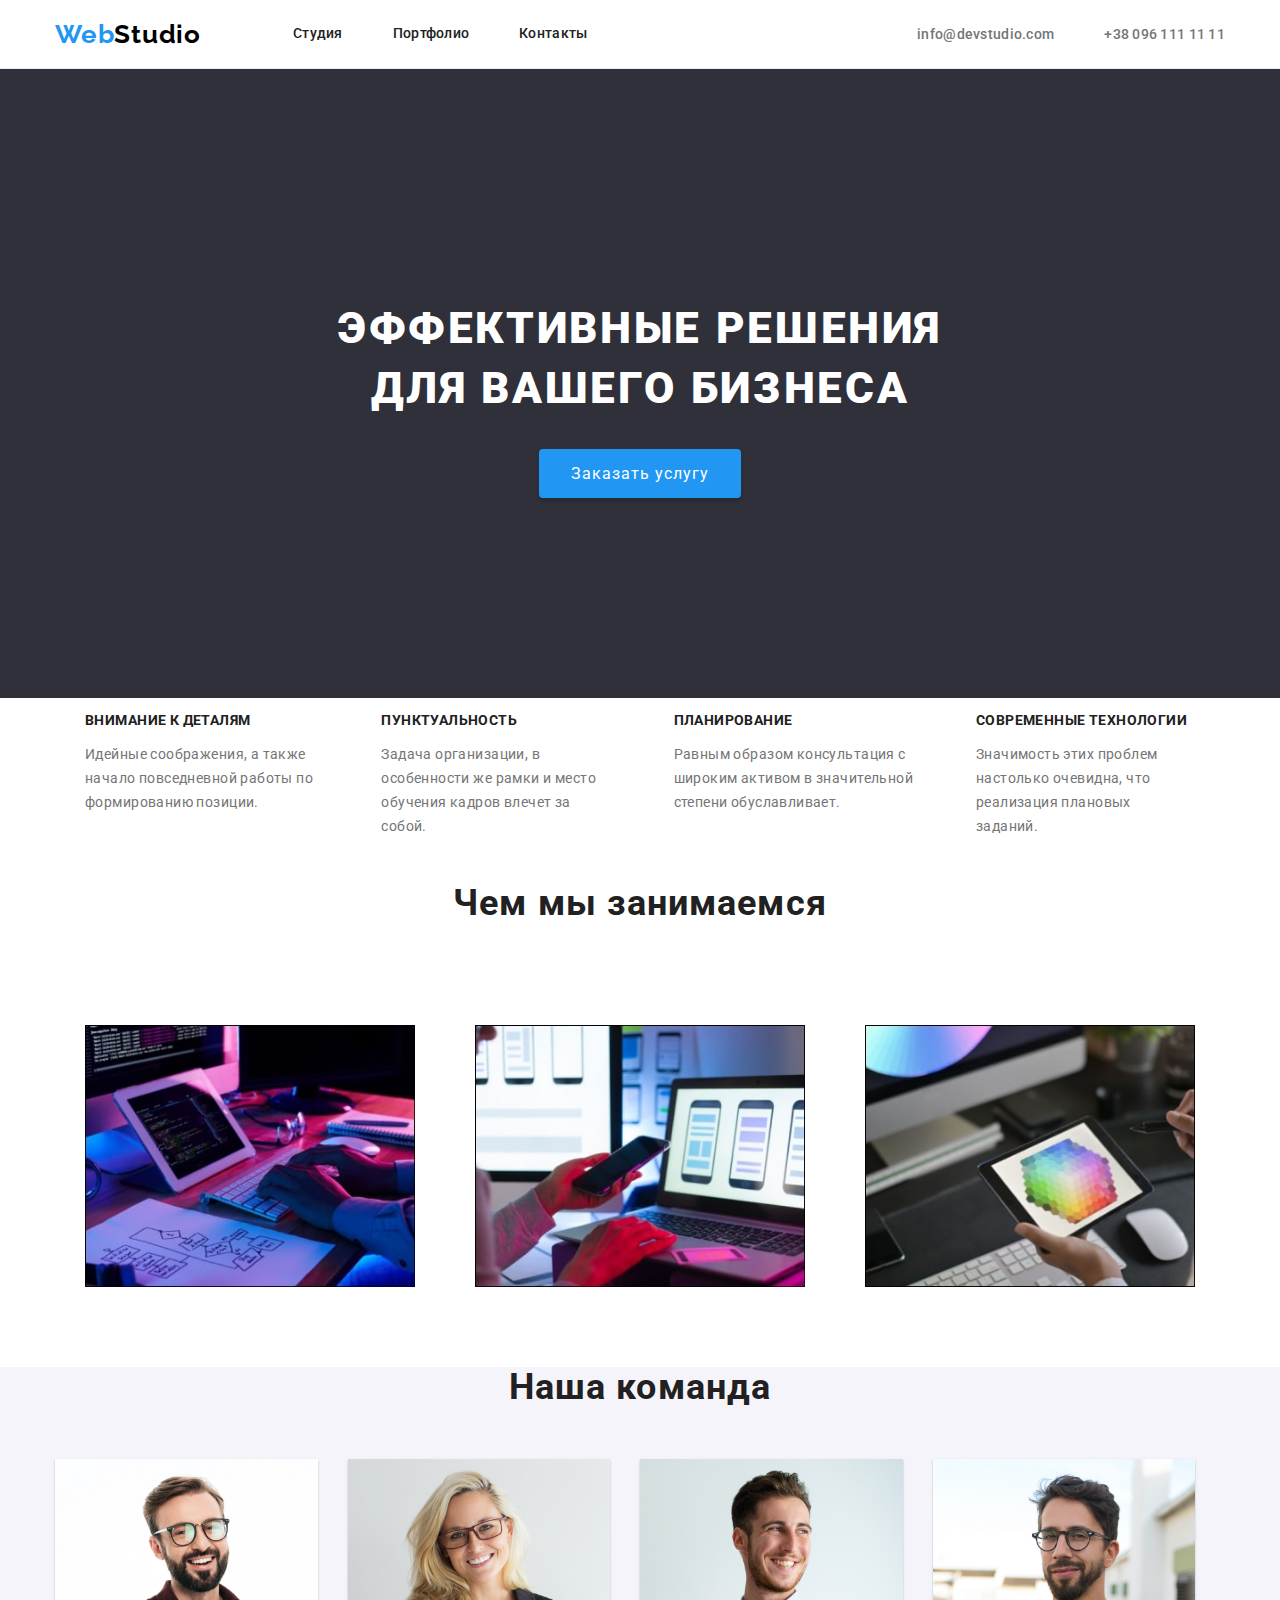
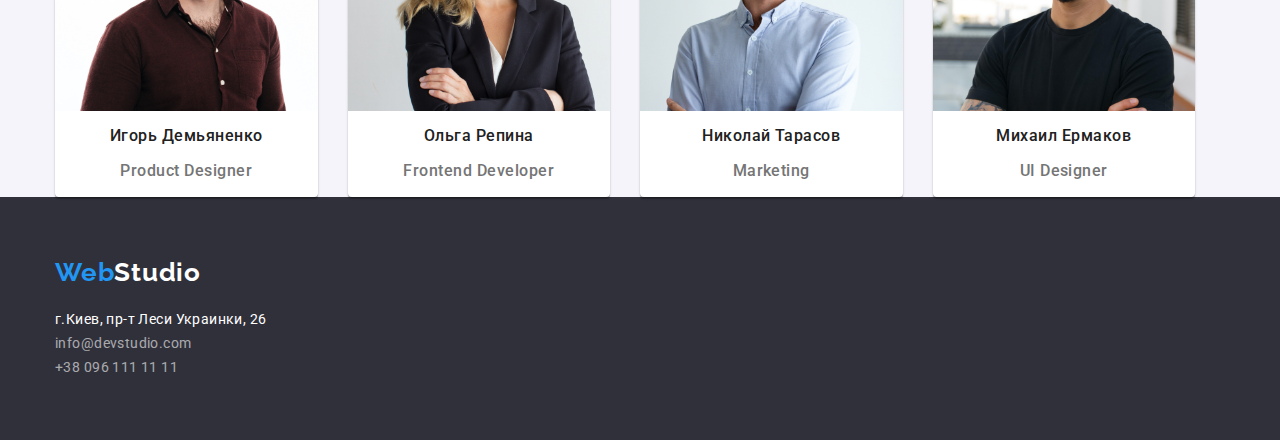
==== index.html @ 6e659c8f "add rel to normalize" ====
<!DOCTYPE html>
<html lang="ru">

<head>
    <meta charset="UTF-8">
    <meta http-equiv="X-UA-Compatible" content="IE=edge">
    <meta name="viewport" content="width=device-width, initial-scale=1.0">
    <title>Document</title>
    <link rel="preconnect" href="https://fonts.googleapis.com" />
    <link rel="preconnect" href="https://fonts.gstatic.com" crossorigin />
    <link href="https://fonts.googleapis.com/css2?family=Roboto:wght@400;500;900&display=swap" rel="stylesheet" />
    <link
        href="https://fonts.googleapis.com/css2?family=Raleway:wght@700&family=Roboto:wght@400;500;700;900&display=swap"
        rel="stylesheet" />
    <link rel="stylesheet"
        href="https://cdnjs.cloudflare.com/ajax/libs/modern-normalize/1.1.0/modern-normalize.min.css" />
    <link rel="stylesheet" href="./css/styles.css" />
</head>

<body>
    <header class="header">
        <div class="container">
            <nav class="nav">
                <a lang="en" href="./index.html" class="logo">Web<span class="logo-color-black">Studio</span></a>
                <ul class="nav-list">
                    <li class="studio">
                        <a class="nav-link link" href="./index.html">Студия</a>
                    </li>
                    <li class="portfolio">
                        <a class="nav-link link" href="./portfolio.html">Портфолио</a>
                    </li>
                    <li>
                        <a class="nav-link link" href="#">Контакты</a>
                    </li>
                </ul>
            </nav>
            <ul class="contacts">
                <li class="mailto">
                    <a class="contacts-item link" href="mailto:info@devstudio.com">info@devstudio.com</a>
                </li>
                <li class="tel">
                    <a class="contacts-item link" href="tel:+380961111111">+38 096 111 11 11</a>
                </li>
            </ul>
        </div>
    </header>
    <main>
        <section class="hero">
            <h1 class="hero-title">Эффективные решения для вашего бизнеса</h1>
            <button type="button" class="hero-btn">Заказать услугу</button>

        </section>
        <section class="section element-padding-bottom-0">
            <div class="container">
                <h2 class="hidden-title">Преимущества</h2>
                <ul class="advantages-list">
                    <Li class="advantages-item">
                        <h3 class="advantages-item-title">Внимание к деталям</h3>
                        <p class="advantages-item-text">Идейные соображения, а также начало повседневной работы по
                            формированию позиции.</p>
                    </li>
                    <li class="advantages-item">
                        <h3 class="advantages-item-title">Пунктуальность</h3>
                        <p class="advantages-item-text">Задача организации, в особенности же рамки и место обучения
                            кадров
                            влечет за собой.</p>
                    </li>
                    <li class="advantages-item">
                        <h3 class="advantages-item-title">Планирование</h3>
                        <p class="advantages-item-text">Равным образом консультация с широким активом в значительной
                            степени
                            обуславливает.</p>
                    </li>
                    <li class="advantages-item">
                        <h3 class="advantages-item-title">Современные технологии</h3>
                        <p class="advantages-item-text">Значимость этих проблем настолько очевидна, что реализация
                            плановых
                            заданий.</p>
                    </li>
                </ul>
            </div>
        </section>


        <section class="section about">
            <h2 class="title">Чем мы занимаемся</h2>
            <div class="container">
                <ul class="about-list">
                    <li class="about-list-item"><img src="./img/box/img.jpg" alt="руки печатают на клавиатуре"
                            width="370">
                    </li>
                    <li class="about-list-item"><img src="./img/box/img-2.jpg" alt="телефон и ноутбук" width="370">
                    </li>
                    <li class="about-list-item"><img src="./img/box/img-3.jpg" alt="планшет в руках" width="370"></li>
                </ul>
            </div>
        </section>

        <section class="section team">
            <div class="container">
                <h2 class="title">Наша команда</h2>
                <ul class="team-list">
                    <li class="team-item">
                        <img src="./img/team_cards/img.jpg" alt="Фото Игоря Демьяненко" width="270">
                        <div class="title-text">
                            <h3 class="team-item-title">Игорь Демьяненко</h3>
                            <p class="team-item-text" lang="en">Product Designer</p>
                        </div>
                    </li>
                    <li class="team-item">
                        <img src="./img/team_cards/img-2.jpg" alt="Фото Ольги Репиной" width="270">
                        <div class="title-text">
                            <h3 class="team-item-title">Ольга Репина</h3>
                            <p class="team-item-text" lang="en">Frontend Developer</p>
                        </div>
                    </li>
                    <li class="team-item">
                        <img src="./img/team_cards/img-3.jpg" alt="Фото Николая Тарасова" width="270">
                        <div class="title-text">
                            <h3 class="team-item-title">Николай Тарасов</h3>
                            <p class="team-item-text" lang="en">Marketing</p>
                        </div>
                    </li>
                    <li class="team-item">
                        <img src="./img/team_cards/img-4.jpg" alt="Фото Михаила Ермакова" width="270">
                        <div class="title-text">
                            <h3 class="team-item-title">Михаил Ермаков</h3>
                            <p class="team-item-text" lang="en">UI Designer</p>
                        </div>
                    </li>
                </ul>
            </div>
        </section>
    </main>
    <footer class="footer">
        <div class="container">
            <ul class="footer-nav-list">
                <li lang="en"><a href="./index.html" class="logo">Web<span class="logo-color-white">Studio</span></a>
                </li>
                <li class="footer-nav-item">
                    <address class="adress">г.Киев, пр-т Леси Украинки, 26</address>
                </li>
                <li class=""><a href="mailto:info@devstudio.com" class="footer-nav">info@devstudio.com</a></li>
                <li class=""><a href="tel:+380961111111" class="footer-nav">+38 096 111 11 11</a></li>
            </ul>
        </div>
    </footer>

</body>

</html>
---- css/styles.css ----
html {
  box-sizing: border-box;
}
body {
  font-family: Roboto, sans-serif;
  margin: 0;
}
ul {
  list-style: none;
  margin: 0;
  padding: 0;
}
img {
  display: block;
  max-width: 100%;
  height: auto;
}
.box{
  padding: 94px 0;
}
a {
  text-decoration: none;
}
h1 h2 h3 h4 h5 p {
  margin: 0;
  padding: 0;
}

.container {
  width: 1200px;
  padding: 0px 15px;
  margin: 0 auto;
}
.header {
  border-bottom: 1px solid #ececec;
  background: #ffffff;
}
.header .container {
  display: flex;
  justify-content: space-between;
}

/*------------------------------------------HEADER----------------------------*/

.logo {
  display: inline-block;
  margin-right: 93px;
}
.logo {
  font-family: Raleway;
  font-style: normal;
  width: 145px;
  height: 31px;
  font-weight: 700;
  font-size: 26px;
  line-height: 1.19;
  letter-spacing: 0.03em;
  color: #2196f3;
}
.logo-color-black {
  color: black;
}
.nav {
  display: flex;
  align-items: center;
}
.nav-list {
  display: flex;
}
.nav-link {
  display: inline-block;
  padding-top: 25px;
  padding-bottom: 25px;
  padding-right: 50px;
  color: #212121;
}
.contacts {
  display: flex;
  padding: 25px 0;
}
.contacts-item {
  color: #757575;
}
.mailto {
  margin-left: auto;
  margin-right: 50px;
}

.tel {
  margin-left: auto;
}

.link {
  font-family: Roboto, sans-serif;
  font-weight: 500;
  font-size: 14px;
  line-height: 1.14;
  letter-spacing: 0.02em;
}
.link:hover {
  color: #2196f3;
}
.link:focus {
  color: #2196f3;
}

/*-----------------------------------------HERO----------------------------------*/

.hero {
  padding: 200px 0;
  display: flex;
  flex-direction: column;
  align-items: center;
  background: #2f303a;
}
.hero-title {
  font-weight: 900;
  font-size: 44px;
  line-height: 1.36;
  text-align: center;
  letter-spacing: 0.06em;
  text-transform: uppercase;
  color: #ffffff;
  max-width: 693px;
  margin-bottom: 30px;
}
.hero-btn {
  font-size: 16px;
  line-height: 1.87;
  letter-spacing: 0.06em;
  background: #2196f3;
  box-shadow: 0px 4px 4px rgba(0, 0, 0, 0.15);
  border-radius: 4px;
  border: none;
  padding: 10px 32px;
  cursor: pointer;
  color: #ffffff;
  text-align: center;
}
.hero-btn:hover {
  background: #188ce8;
}
.hero-btn:focus {
  background: #188ce8;
}

/*------------------------(hidden)преимущества advantages-------------------------------*/
.hidden-title {
  width: 1px;
  height: 1px;
  overflow: hidden;
  opacity: 0;
  margin: 0;
}

.advantages-list {
  display: flex;
}
.advantages-item {
  padding: 0 30px;
}
.element-padding-bottom-0 {
  padding-bottom: 0;
}

.advantages-item-title {
  font-family: Roboto, sans-serif;
  font-weight: 700px;
  font-size: 14px;
  line-height: 1.14;
  letter-spacing: 0.03em;
  text-transform: uppercase;
  color: #212121;
}
.advantages-item-text {
  font-family: Roboto, sans-serif;
  font-size: 14px;
  line-height: 1.71;
  letter-spacing: 0.03em;
  color: #757575;
}
/*--------------------------------ABOUT--------------------------------------*/
.about {
  margin-bottom: 0;
  margin-top: 0;
}
.about-list {
  display: flex;
}
.about-list-item {
  padding: 50px 30px;
}

/*-------------------------------------TEAM------------------------------------*/
.team {
  background: #f5f4fa;
}
.title {
  font-family: Roboto, sans-serif;
  font-weight: 700px;
  font-size: 36px;
  line-height: 1.16;
  text-align: center;
  letter-spacing: 0.03em;
  color: #212121;
  margin-bottom: 50px;
}
.team-list {
  display: flex;
}
.team-item {
  background: #ffffff;
  margin-right: 30px;
  box-shadow: 0px 1px 3px rgba(0, 0, 0, 0.12), 0px 1px 1px rgba(0, 0, 0, 0.14),
    0px 2px 1px rgba(0, 0, 0, 0.2);
  border-radius: 0px 0px 4px 4px;
}
.title-text {
  text-align: center;
}
.team-item-title,
.team-item-text {
  font-family: Roboto, sans-serif;
  font-weight: 500;
  font-size: 16px;
  line-height: 1.18;
  letter-spacing: 0.03em;
  color: #212121;
}
.team-item-text {
  font-weight: 400px;
  color: #757575;
}



/* ------------------------------FOOTER-----------------------------------------*/
.footer {
  box-sizing: border-box;
  background: #2f303a;
  padding: 60px 0;
  display: flex;
}
.logo-color-white {
  color: #ffffff;
}
.footer-nav {
  font-family: Roboto;
  font-style: normal;
  font-weight: normal;
  font-size: 14px;
  line-height: 1.71;
  letter-spacing: 0.03em;
  color: rgba(255, 255, 255, 0.6);
  cursor: pointer;
}
.adress {
  font-family: Roboto, sans-serif;
  font-style: normal;
  font-weight: normal;
  font-size: 14px;
  line-height: 1.71;
  letter-spacing: 0.03em;
  color: #ffffff;
}
.footer-nav-item {
  margin-top: 20px;
}
/*--------------------------------PORTFOLIO---------------------------------*/

.catalogue {
  
  width: 1170px;
  height: 1409px;
  padding: 0;
  margin: 45px 0 94px 0;
}
.filters {
  margin: 0 auto;
  margin-top: 94px;
  margin-bottom: 50px;
  display: flex;
  justify-content: center;
  align-items: center;
}
.filters-list {
  display: flex;
}

.filters-btn {
  font-family: Roboto, sans-serif;
  font-style: normal;
  font-weight: 500;
  margin-right: 8px;
  font-size: 16px;
  line-height: 1.87;
  letter-spacing: 0.06em;
  background: #f5f4fa;
  text-align: center;
  box-shadow: 0px 4px 4px rgba(0, 0, 0, 0.15);
  border-radius: 4px;
  border: none;
  cursor: pointer;
  color: #212121;
  /* justify-content: space-between; */
}
.filters-btn:last-child{
  margin-right: 0;
}

.filters-btn:hover,
.filters-btn:focus {
  background-color: #2196f3;
  color: #ffffff;
}

.filter-vse {
  width: 73px;
  height: 38px;
}

.filter-vebsites {
  width: 128px;
  height: 38px;
}
.filter-prilojeniya {
  width: 145px;
  height: 38px;
}
.filter-design {
  width: 103px;
  height: 38px;
}
.filter-marketing {
  width: 130px;
  height: 38px;
}
/*----------------------------------------projects------------------------------------------*/

.main-box {
  width: 1200px;
  margin: 0 auto;
}

.projects{
  display: flex;
  flex-wrap: wrap;
  justify-content: space-between;
}

.projects-item {
  width: 370px;
  height: 404px;
  left: 215px;
  top: 696px;
  background: #ffffff;
  border: 1px solid #eeeeee;
  box-sizing: border-box;
  margin-bottom: 30px;
}
.projects-item:hover {
  box-shadow: 0px 4px 4px rgba(0, 0, 0, 0.15);
  border-radius: 4px;
}
.projects-title-text {
  text-align: left;
  padding: 20px 24px;
}
.projects-item-title {
  font-family: Roboto, sans-serif;
  font-style: normal;
  font-weight: 700;
  font-size: 18px;
  line-height: 2;
  letter-spacing: 0.06em;
  color: #212121;
  margin: 0 auto;
}

.projects-item-text {
  font-family: Roboto, sans-serif;
  font-style: normal;
  font-weight: normal;
  font-size: 16px;
  line-height: 1.87;
  letter-spacing: 0.03em;
  margin-top: 0;
  color: #757575;
}
/*lang="en"
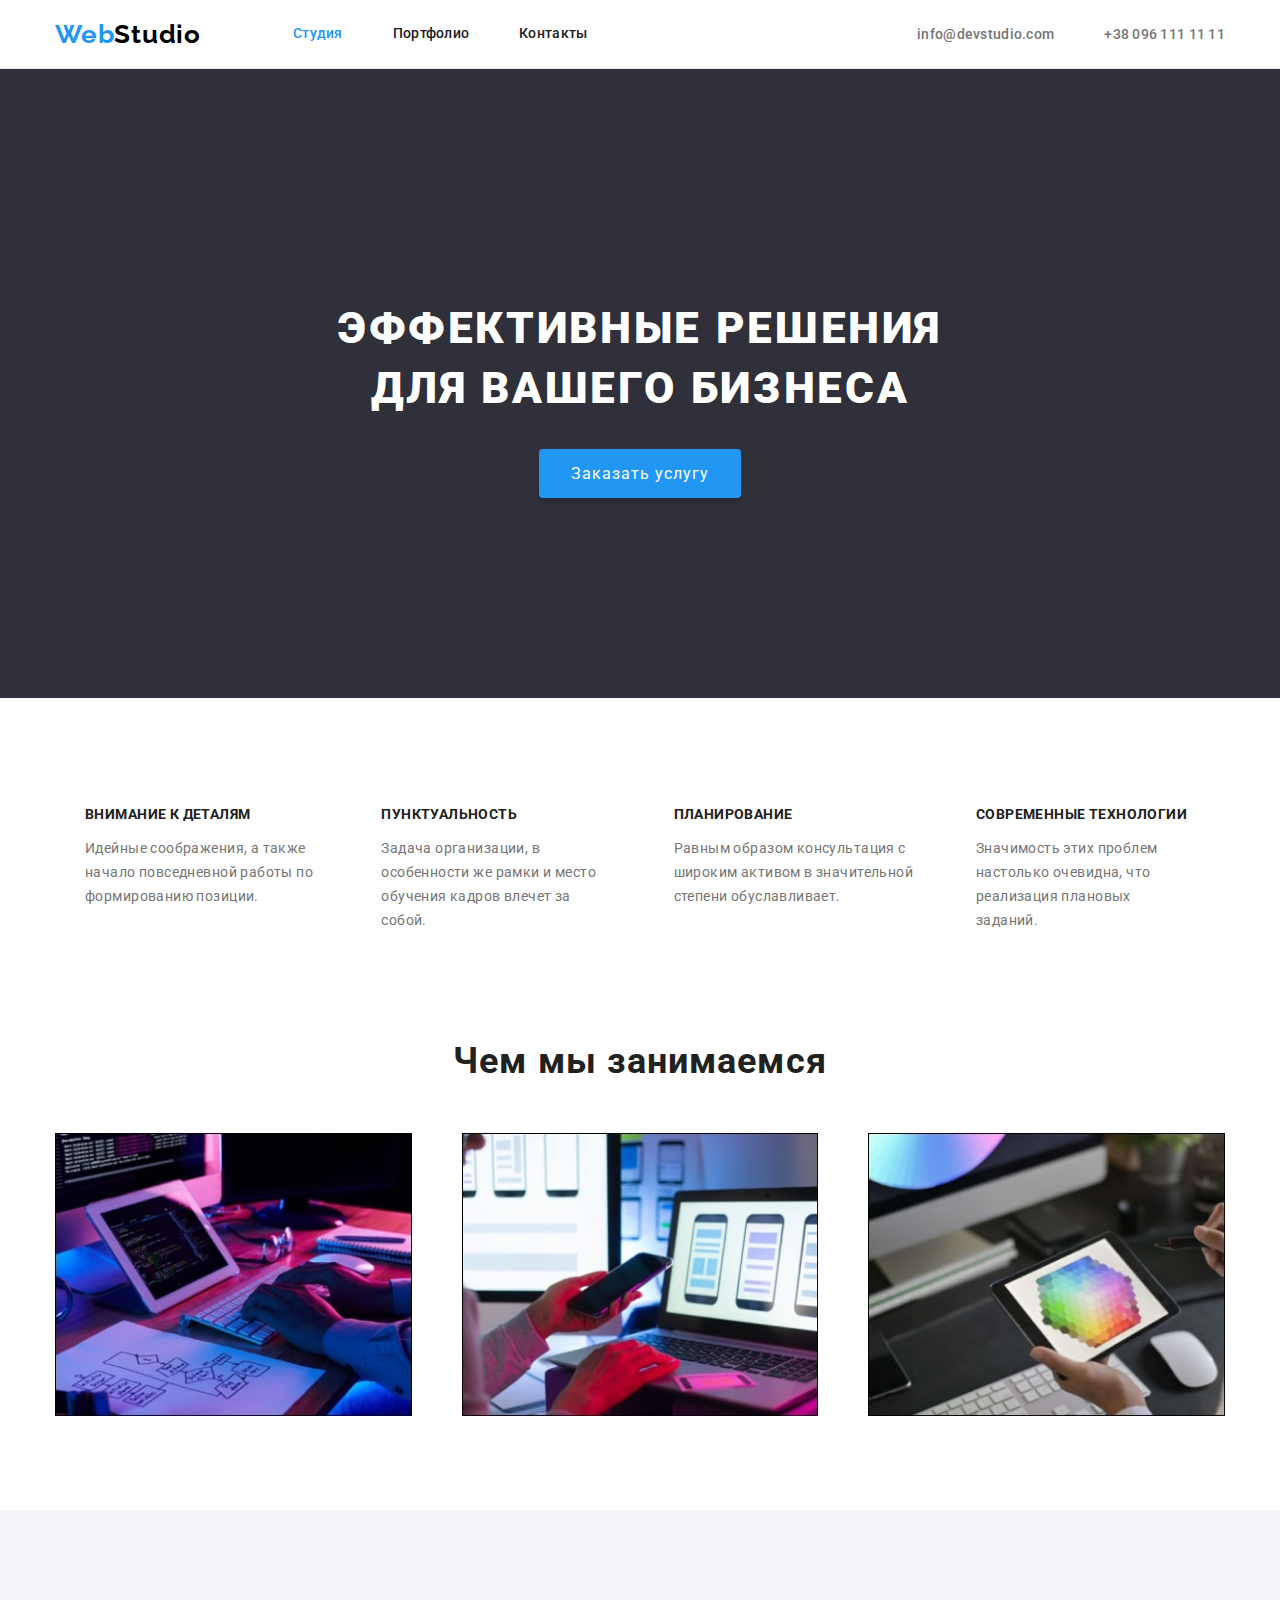
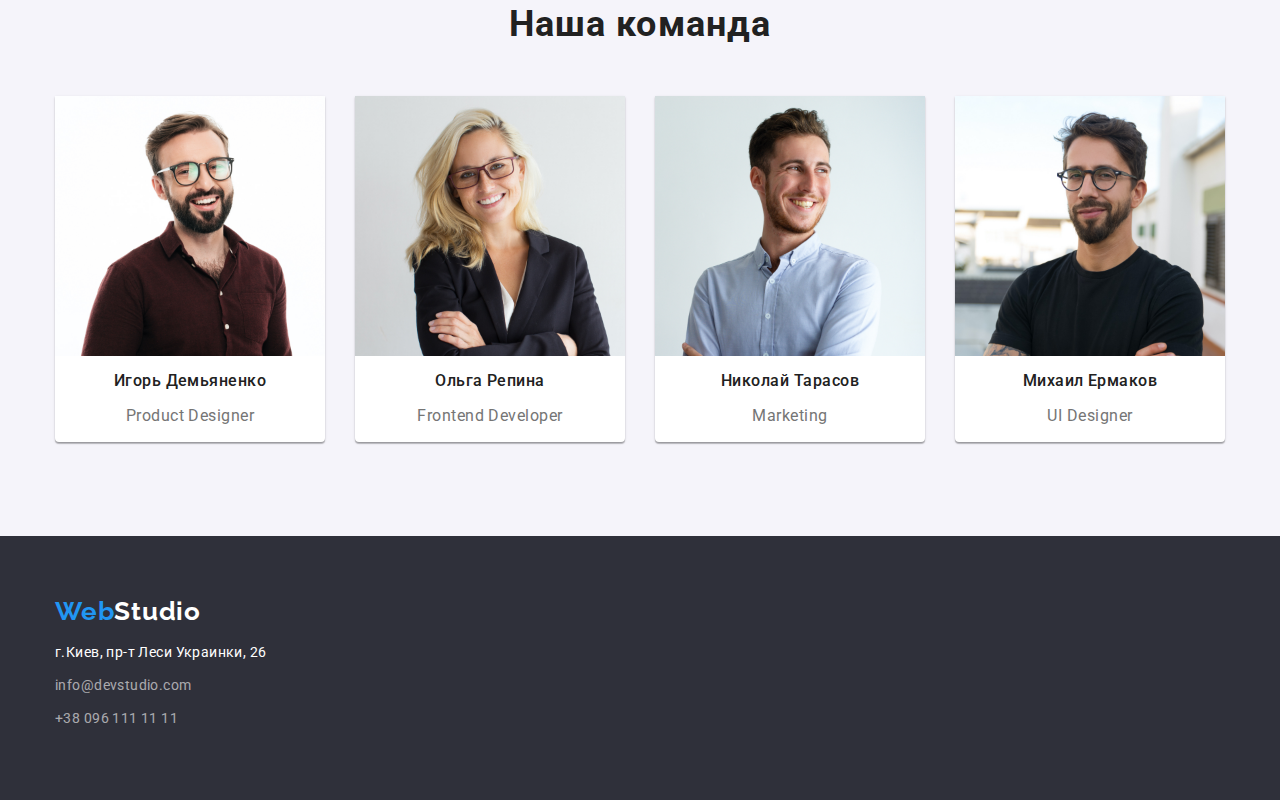
==== commit c5094948: "fixed footer" ====
--- a/index.html
+++ b/index.html
@@ -8,7 +8,7 @@
     <title>Document</title>
     <link rel="preconnect" href="https://fonts.googleapis.com" />
     <link rel="preconnect" href="https://fonts.gstatic.com" crossorigin />
-    <link href="https://fonts.googleapis.com/css2?family=Roboto:wght@400;500;900&display=swap" rel="stylesheet" />
+    <link href="https://fonts.googleapis.com/css2?family=Roboto:wght@400;500;700;900&display=swap" rel="stylesheet" />
     <link
         href="https://fonts.googleapis.com/css2?family=Raleway:wght@700&family=Roboto:wght@400;500;700;900&display=swap"
         rel="stylesheet" />
@@ -24,7 +24,7 @@
                 <a lang="en" href="./index.html" class="logo">Web<span class="logo-color-black">Studio</span></a>
                 <ul class="nav-list">
                     <li class="studio">
-                        <a class="nav-link link" href="./index.html">Студия</a>
+                        <a class="nav-link link active" href="./index.html">Студия</a>
                     </li>
                     <li class="portfolio">
                         <a class="nav-link link" href="./portfolio.html">Портфолио</a>
@@ -132,17 +132,18 @@
             </div>
         </section>
     </main>
-    <footer class="footer">
+    <footer class="footer-nav-list">
         <div class="container">
-            <ul class="footer-nav-list">
-                <li lang="en"><a href="./index.html" class="logo">Web<span class="logo-color-white">Studio</span></a>
-                </li>
-                <li class="footer-nav-item">
-                    <address class="adress">г.Киев, пр-т Леси Украинки, 26</address>
-                </li>
-                <li class=""><a href="mailto:info@devstudio.com" class="footer-nav">info@devstudio.com</a></li>
-                <li class=""><a href="tel:+380961111111" class="footer-nav">+38 096 111 11 11</a></li>
-            </ul>
+            <a href="./index.html" class="footer_logo">Web<span class="logo-color-white">Studio</span></a>
+            <address class="adress">
+                <p class="adress-name">г.Киев, пр-т Леси Украинки, 26</p>
+                <ul class="">
+                    <li class="footer-contacts-item"><a href="mailto:info@devstudio.com"
+                            class="footer-contacts">info@devstudio.com</a></li>
+                    <li class="footer-contacts-item"><a href="tel:+380961111111" class="footer-contacts">+38 096 111 11
+                            11</a></li>
+                </ul>
+            </address>
         </div>
     </footer>
 
--- a/css/styles.css
+++ b/css/styles.css
@@ -25,10 +25,14 @@
   margin: 0;
   padding: 0;
 }
-
+.section{
+  padding-top: 94px;
+  padding-bottom: 94px;
+}
 .container {
   width: 1200px;
   padding: 0px 15px;
+  
   margin: 0 auto;
 }
 .header {
@@ -97,10 +101,11 @@
   line-height: 1.14;
   letter-spacing: 0.02em;
 }
-.link:hover {
+.link:hover,
+:focus {
   color: #2196f3;
 }
-.link:focus {
+.active{
   color: #2196f3;
 }
 
@@ -181,15 +186,26 @@
 }
 /*--------------------------------ABOUT--------------------------------------*/
 .about {
+  margin: 0;
+}
+.about .title{
   margin-bottom: 0;
-  margin-top: 0;
 }
 .about-list {
   display: flex;
 }
+
+
+.about-list-item:not(:last-child){
+  margin-right: 50px;
+
+}
 .about-list-item {
-  padding: 50px 30px;
-}
+  padding-top: 50px;
+  
+}
+
+
 
 /*-------------------------------------TEAM------------------------------------*/
 .team {
@@ -203,69 +219,92 @@
   text-align: center;
   letter-spacing: 0.03em;
   color: #212121;
+  margin: 0;
   margin-bottom: 50px;
+  
 }
 .team-list {
   display: flex;
 }
 .team-item {
   background: #ffffff;
-  margin-right: 30px;
   box-shadow: 0px 1px 3px rgba(0, 0, 0, 0.12), 0px 1px 1px rgba(0, 0, 0, 0.14),
     0px 2px 1px rgba(0, 0, 0, 0.2);
   border-radius: 0px 0px 4px 4px;
 }
+.team-item:not(:last-child){
+  margin-right: 30px;
+}
 .title-text {
   text-align: center;
 }
 .team-item-title,
 .team-item-text {
-  font-family: Roboto, sans-serif;
-  font-weight: 500;
   font-size: 16px;
   line-height: 1.18;
   letter-spacing: 0.03em;
-  color: #212121;
-}
+}
+.team-item-title {
+  font-weight: 500;
+  color: #212121;
+}
+
 .team-item-text {
-  font-weight: 400px;
+  font-weight: 400;
   color: #757575;
 }
 
 
 
-/* ------------------------------FOOTER-----------------------------------------*/
-.footer {
-  box-sizing: border-box;
-  background: #2f303a;
-  padding: 60px 0;
-  display: flex;
-}
-.logo-color-white {
-  color: #ffffff;
-}
-.footer-nav {
-  font-family: Roboto;
+/* -----------------------------------FOOTER-------------*/
+
+
+.footer_logo {
+  display: inline-block;
+  
+}
+.footer_logo {
+  font-family: Raleway;
+  font-style: normal;
+  width: 145px;
+  height: 31px;
+  font-weight: 700;
+  font-size: 26px;
+  line-height: 1.19;
+  letter-spacing: 0.03em;
+  color: #2196f3;
+}
+.adress {
   font-style: normal;
   font-weight: normal;
   font-size: 14px;
   line-height: 1.71;
   letter-spacing: 0.03em;
-  color: rgba(255, 255, 255, 0.6);
-  cursor: pointer;
-}
-.adress {
-  font-family: Roboto, sans-serif;
+  color: #ffffff;
+}
+.adress-name {
+  
+  margin-bottom: 9px;
+}
+.footer-nav-list {
+  padding: 60px 0;
+  background: #2f303a;
+}
+.logo-color-white {
+  color: #ffffff;
+}
+.footer-contacts {
   font-style: normal;
   font-weight: normal;
   font-size: 14px;
   line-height: 1.71;
   letter-spacing: 0.03em;
-  color: #ffffff;
-}
-.footer-nav-item {
-  margin-top: 20px;
-}
+  color: rgba(255, 255, 255, 0.6);
+}
+.footer-contacts-item {
+  margin-bottom: 9px;
+}
+
 /*--------------------------------PORTFOLIO---------------------------------*/
 
 .catalogue {
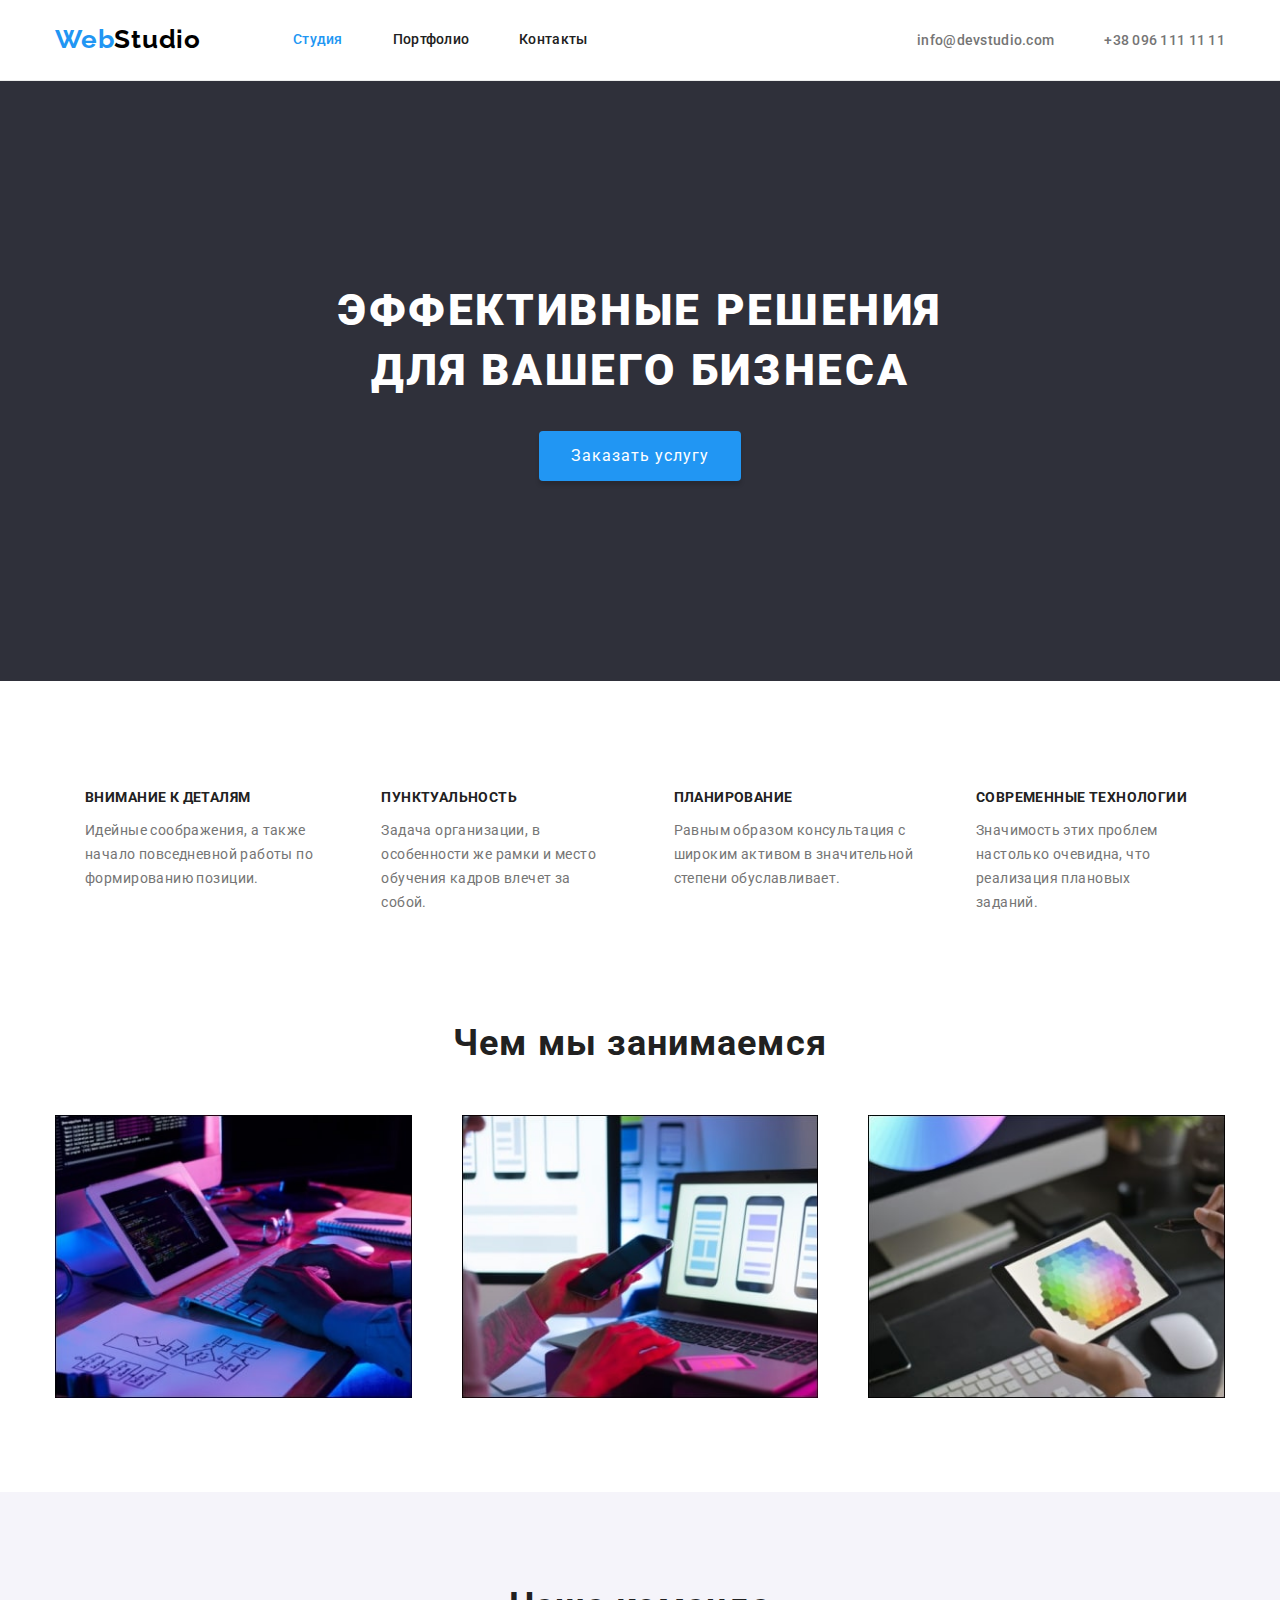
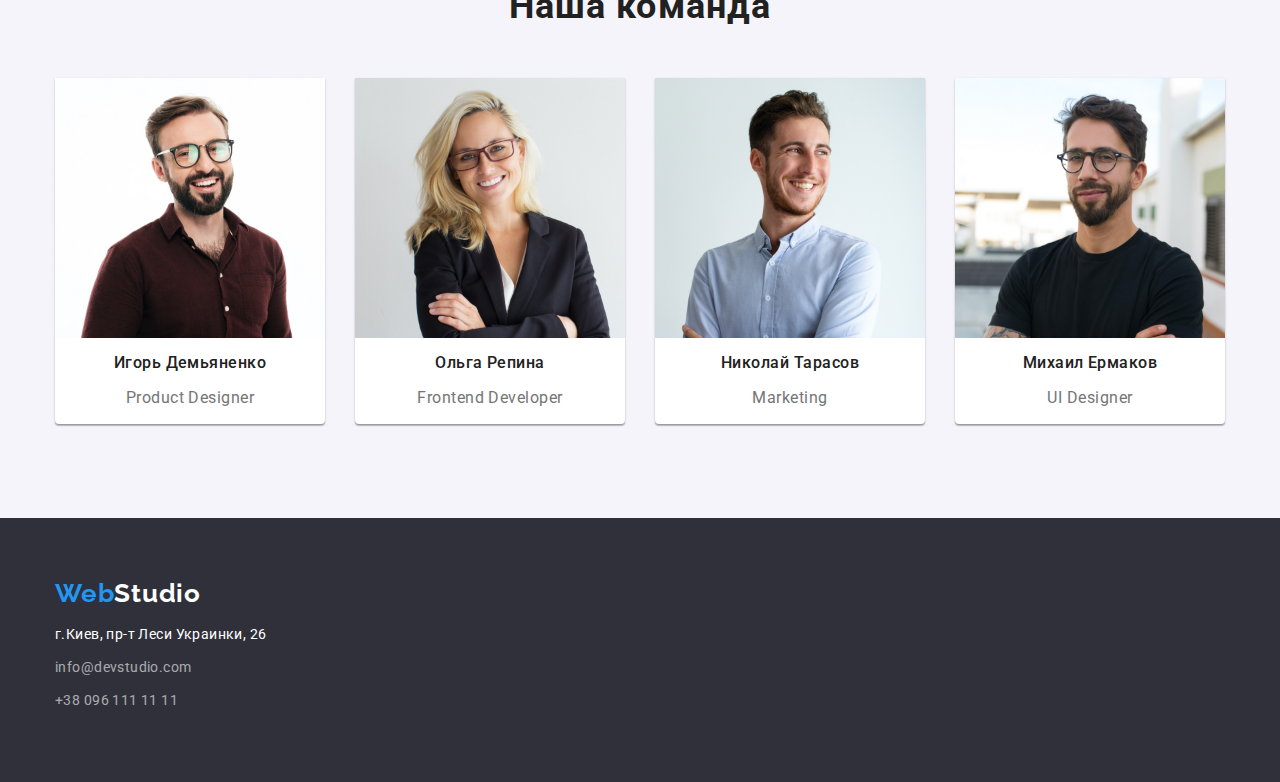
==== commit ae077368: "homework commits" ====
--- a/index.html
+++ b/index.html
@@ -8,7 +8,6 @@
     <title>Document</title>
     <link rel="preconnect" href="https://fonts.googleapis.com" />
     <link rel="preconnect" href="https://fonts.gstatic.com" crossorigin />
-    <link href="https://fonts.googleapis.com/css2?family=Roboto:wght@400;500;700;900&display=swap" rel="stylesheet" />
     <link
         href="https://fonts.googleapis.com/css2?family=Raleway:wght@700&family=Roboto:wght@400;500;700;900&display=swap"
         rel="stylesheet" />
@@ -29,7 +28,7 @@
                     <li class="portfolio">
                         <a class="nav-link link" href="./portfolio.html">Портфолио</a>
                     </li>
-                    <li>
+                    <li class="contact-page">
                         <a class="nav-link link" href="#">Контакты</a>
                     </li>
                 </ul>
--- a/css/styles.css
+++ b/css/styles.css
@@ -71,16 +71,20 @@
 .nav-list {
   display: flex;
 }
+
 .nav-link {
   display: inline-block;
-  padding-top: 25px;
-  padding-bottom: 25px;
-  padding-right: 50px;
-  color: #212121;
-}
+  padding-top: 32px;
+  padding-bottom: 32px;
+  color: #212121;
+  
+}
+.nav-list li:not(:last-child) a{
+  margin-right: 50px;
+} 
 .contacts {
   display: flex;
-  padding: 25px 0;
+  align-items: center;
 }
 .contacts-item {
   color: #757575;
@@ -95,7 +99,6 @@
 }
 
 .link {
-  font-family: Roboto, sans-serif;
   font-weight: 500;
   font-size: 14px;
   line-height: 1.14;
@@ -113,12 +116,11 @@
 
 .hero {
   padding: 200px 0;
-  display: flex;
-  flex-direction: column;
-  align-items: center;
   background: #2f303a;
+
 }
 .hero-title {
+  margin: auto;
   font-weight: 900;
   font-size: 44px;
   line-height: 1.36;
@@ -130,6 +132,8 @@
   margin-bottom: 30px;
 }
 .hero-btn {
+  display: block;
+  margin: auto;
   font-size: 16px;
   line-height: 1.87;
   letter-spacing: 0.06em;
@@ -169,16 +173,17 @@
 }
 
 .advantages-item-title {
-  font-family: Roboto, sans-serif;
+  
   font-weight: 700px;
   font-size: 14px;
   line-height: 1.14;
   letter-spacing: 0.03em;
   text-transform: uppercase;
   color: #212121;
+  /* box-sizing: unset!important; */
 }
 .advantages-item-text {
-  font-family: Roboto, sans-serif;
+  
   font-size: 14px;
   line-height: 1.71;
   letter-spacing: 0.03em;
@@ -212,7 +217,6 @@
   background: #f5f4fa;
 }
 .title {
-  font-family: Roboto, sans-serif;
   font-weight: 700px;
   font-size: 36px;
   line-height: 1.16;
@@ -344,7 +348,7 @@
   /* justify-content: space-between; */
 }
 .filters-btn:last-child{
-  margin-right: 0;
+  margin-right: 8px;
 }
 
 .filters-btn:hover,
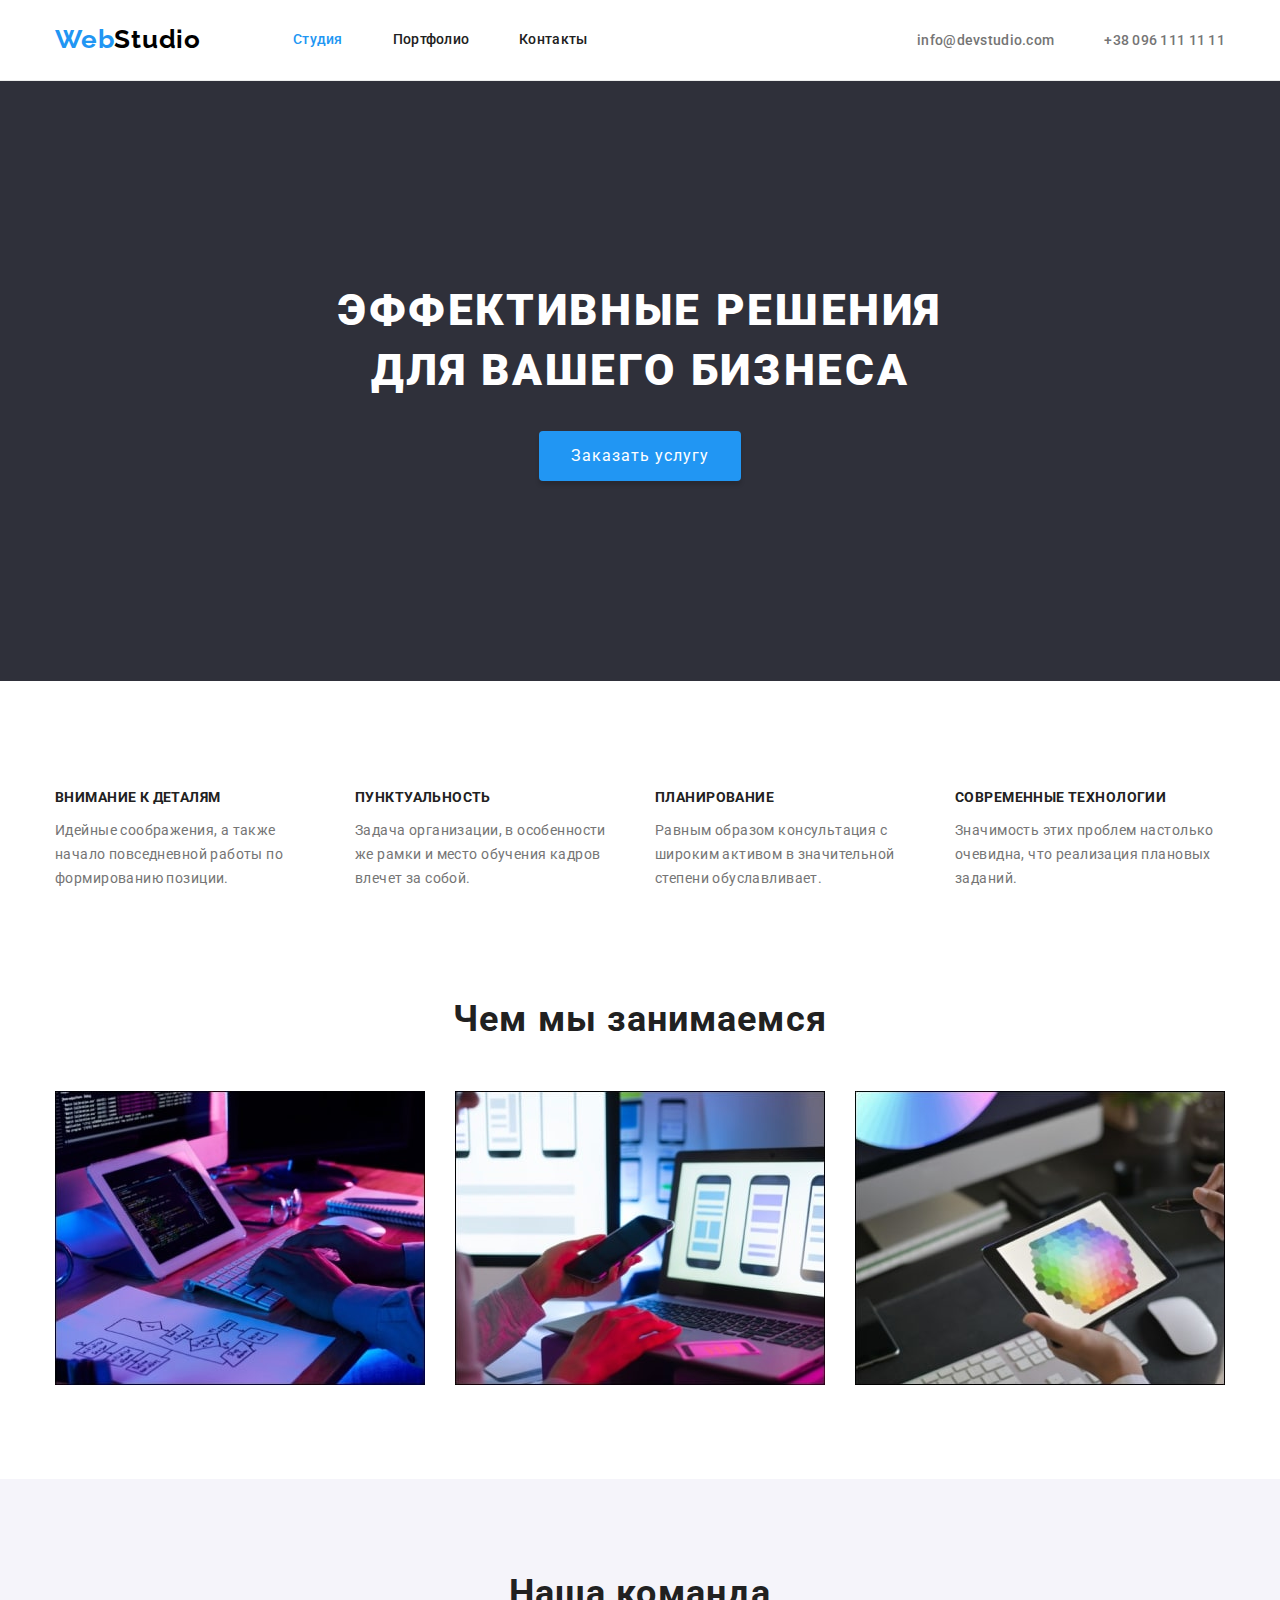
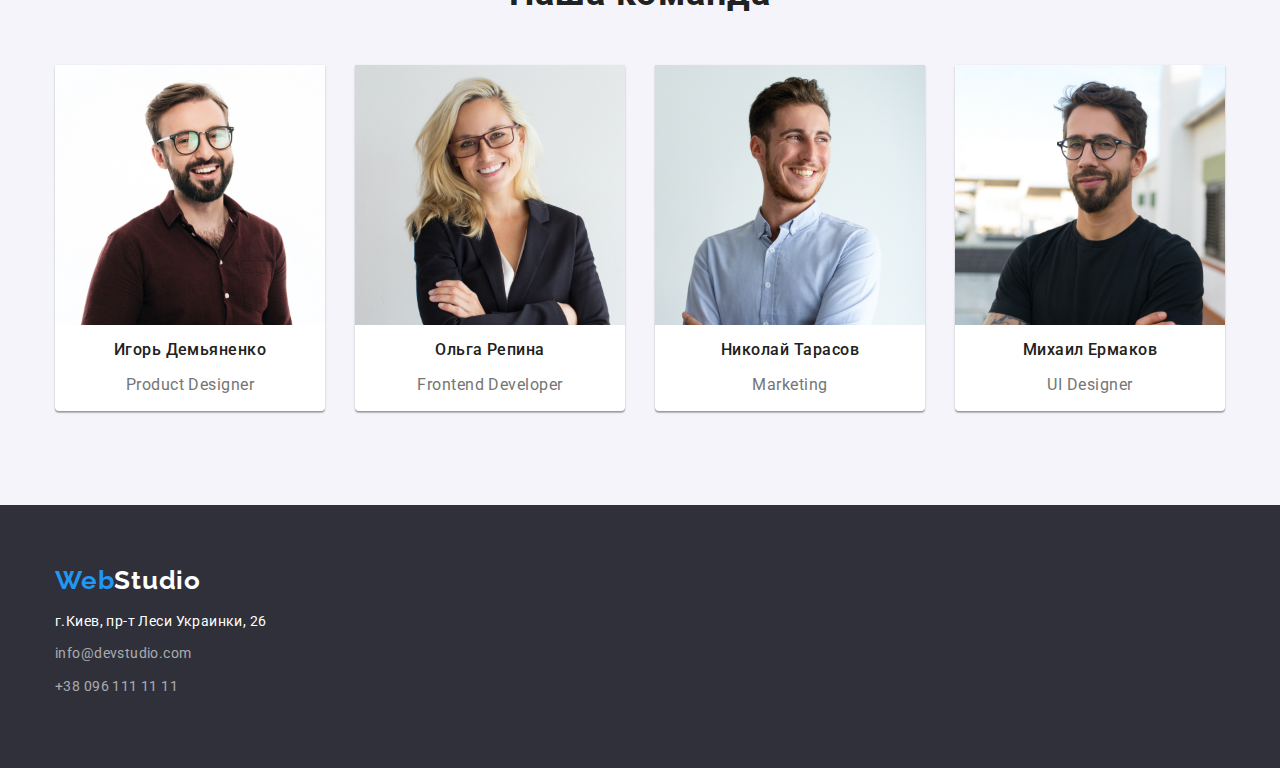
==== commit f5578620: "commit" ====
--- a/index.html
+++ b/index.html
@@ -82,8 +82,9 @@
 
 
         <section class="section about">
-            <h2 class="title">Чем мы занимаемся</h2>
+
             <div class="container">
+                <h2 class="title">Чем мы занимаемся</h2>
                 <ul class="about-list">
                     <li class="about-list-item"><img src="./img/box/img.jpg" alt="руки печатают на клавиатуре"
                             width="370">
--- a/css/styles.css
+++ b/css/styles.css
@@ -15,7 +15,7 @@
   max-width: 100%;
   height: auto;
 }
-.box{
+.box {
   padding: 94px 0;
 }
 a {
@@ -25,14 +25,14 @@
   margin: 0;
   padding: 0;
 }
-.section{
+.section {
   padding-top: 94px;
   padding-bottom: 94px;
 }
 .container {
   width: 1200px;
   padding: 0px 15px;
-  
+
   margin: 0 auto;
 }
 .header {
@@ -77,11 +77,10 @@
   padding-top: 32px;
   padding-bottom: 32px;
   color: #212121;
-  
-}
-.nav-list li:not(:last-child) a{
+}
+.nav-list li:not(:last-child) a {
   margin-right: 50px;
-} 
+}
 .contacts {
   display: flex;
   align-items: center;
@@ -108,7 +107,7 @@
 :focus {
   color: #2196f3;
 }
-.active{
+.active {
   color: #2196f3;
 }
 
@@ -117,7 +116,6 @@
 .hero {
   padding: 200px 0;
   background: #2f303a;
-
 }
 .hero-title {
   margin: auto;
@@ -165,15 +163,17 @@
 .advantages-list {
   display: flex;
 }
+.advantages-list li:not(:last-child) {
+  margin-right: 30px;
+}
 .advantages-item {
-  padding: 0 30px;
+  width: 270px;
 }
 .element-padding-bottom-0 {
   padding-bottom: 0;
 }
 
 .advantages-item-title {
-  
   font-weight: 700px;
   font-size: 14px;
   line-height: 1.14;
@@ -183,7 +183,6 @@
   /* box-sizing: unset!important; */
 }
 .advantages-item-text {
-  
   font-size: 14px;
   line-height: 1.71;
   letter-spacing: 0.03em;
@@ -193,24 +192,14 @@
 .about {
   margin: 0;
 }
-.about .title{
-  margin-bottom: 0;
-}
+
 .about-list {
   display: flex;
 }
 
-
-.about-list-item:not(:last-child){
-  margin-right: 50px;
-
-}
-.about-list-item {
-  padding-top: 50px;
-  
-}
-
-
+.about-list-item:not(:last-child) {
+  margin-right: 30px;
+}
 
 /*-------------------------------------TEAM------------------------------------*/
 .team {
@@ -225,7 +214,6 @@
   color: #212121;
   margin: 0;
   margin-bottom: 50px;
-  
 }
 .team-list {
   display: flex;
@@ -236,7 +224,7 @@
     0px 2px 1px rgba(0, 0, 0, 0.2);
   border-radius: 0px 0px 4px 4px;
 }
-.team-item:not(:last-child){
+.team-item:not(:last-child) {
   margin-right: 30px;
 }
 .title-text {
@@ -258,14 +246,10 @@
   color: #757575;
 }
 
-
-
 /* -----------------------------------FOOTER-------------*/
-
 
 .footer_logo {
   display: inline-block;
-  
 }
 .footer_logo {
   font-family: Raleway;
@@ -287,7 +271,6 @@
   color: #ffffff;
 }
 .adress-name {
-  
   margin-bottom: 9px;
 }
 .footer-nav-list {
@@ -312,7 +295,6 @@
 /*--------------------------------PORTFOLIO---------------------------------*/
 
 .catalogue {
-  
   width: 1170px;
   height: 1409px;
   padding: 0;
@@ -347,7 +329,7 @@
   color: #212121;
   /* justify-content: space-between; */
 }
-.filters-btn:last-child{
+.filters-btn:last-child {
   margin-right: 8px;
 }
 
@@ -385,7 +367,7 @@
   margin: 0 auto;
 }
 
-.projects{
+.projects {
   display: flex;
   flex-wrap: wrap;
   justify-content: space-between;
@@ -430,4 +412,3 @@
   margin-top: 0;
   color: #757575;
 }
-/*lang="en"
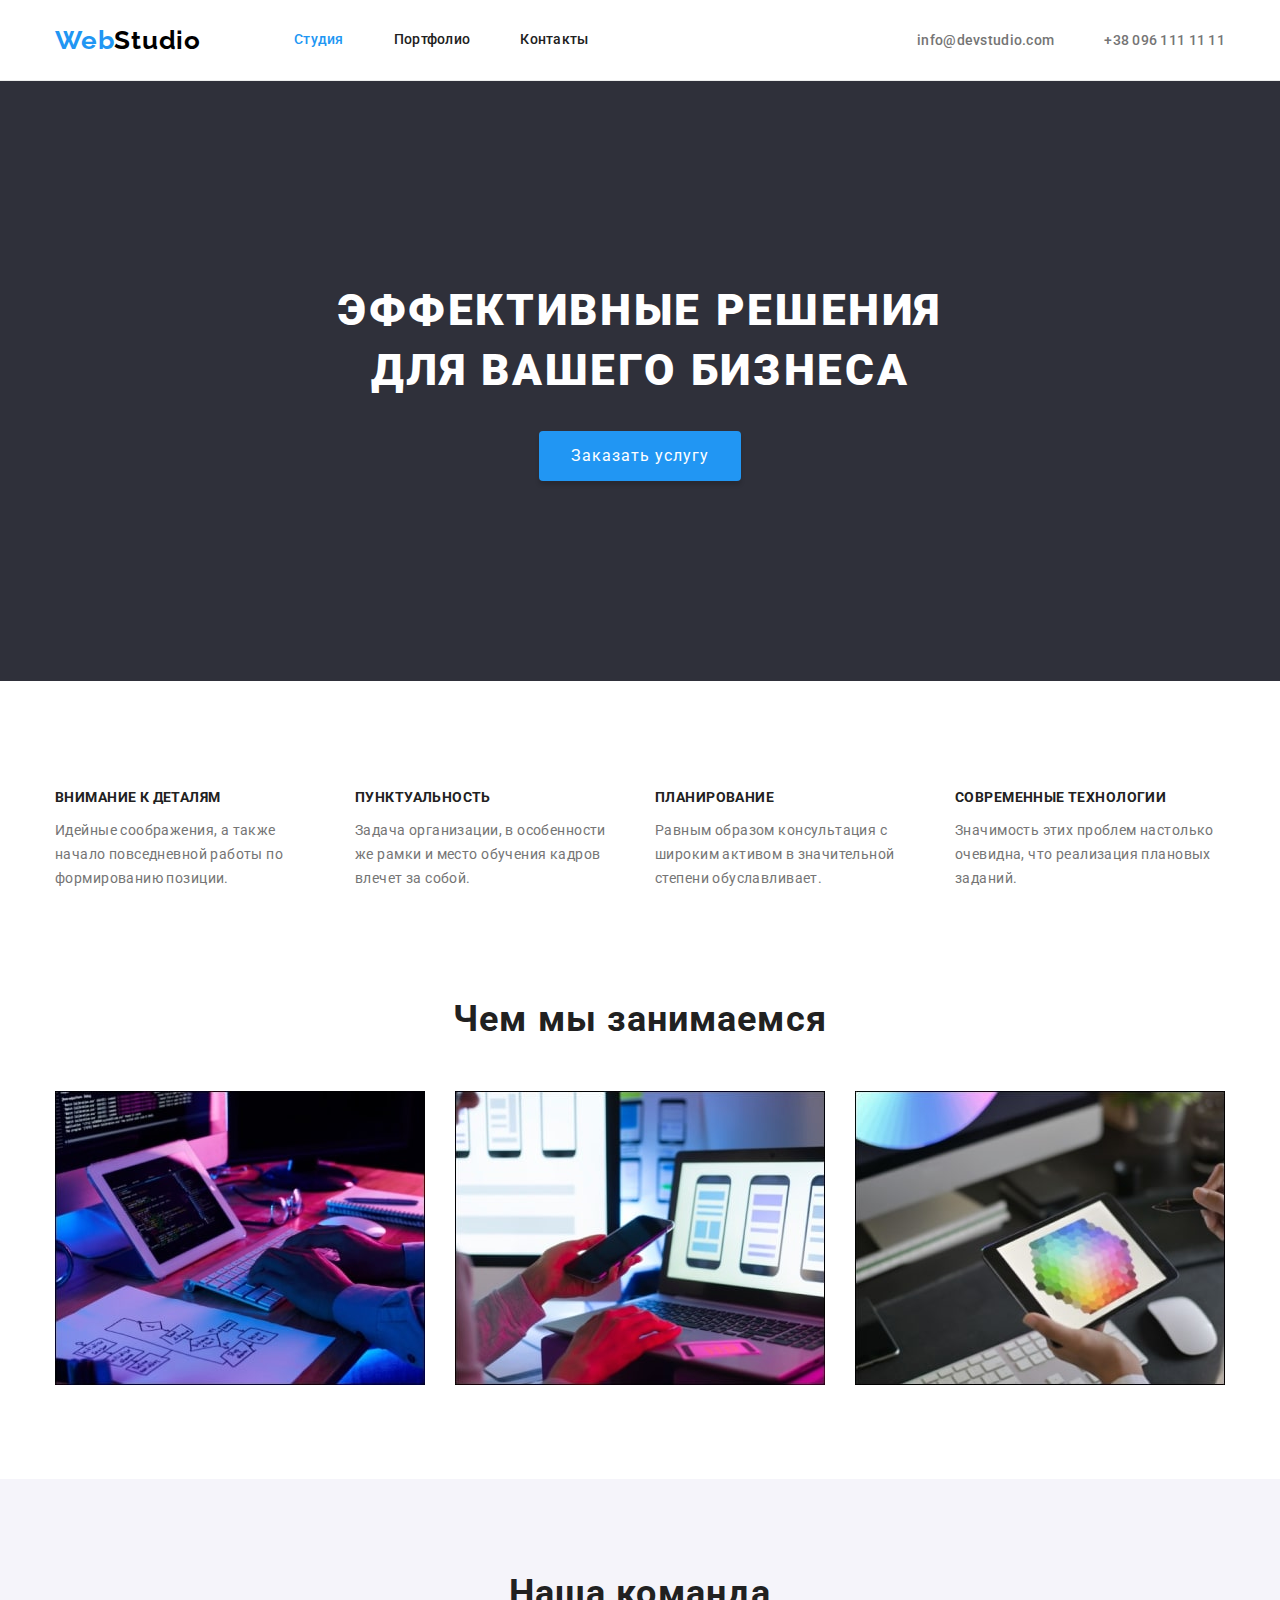
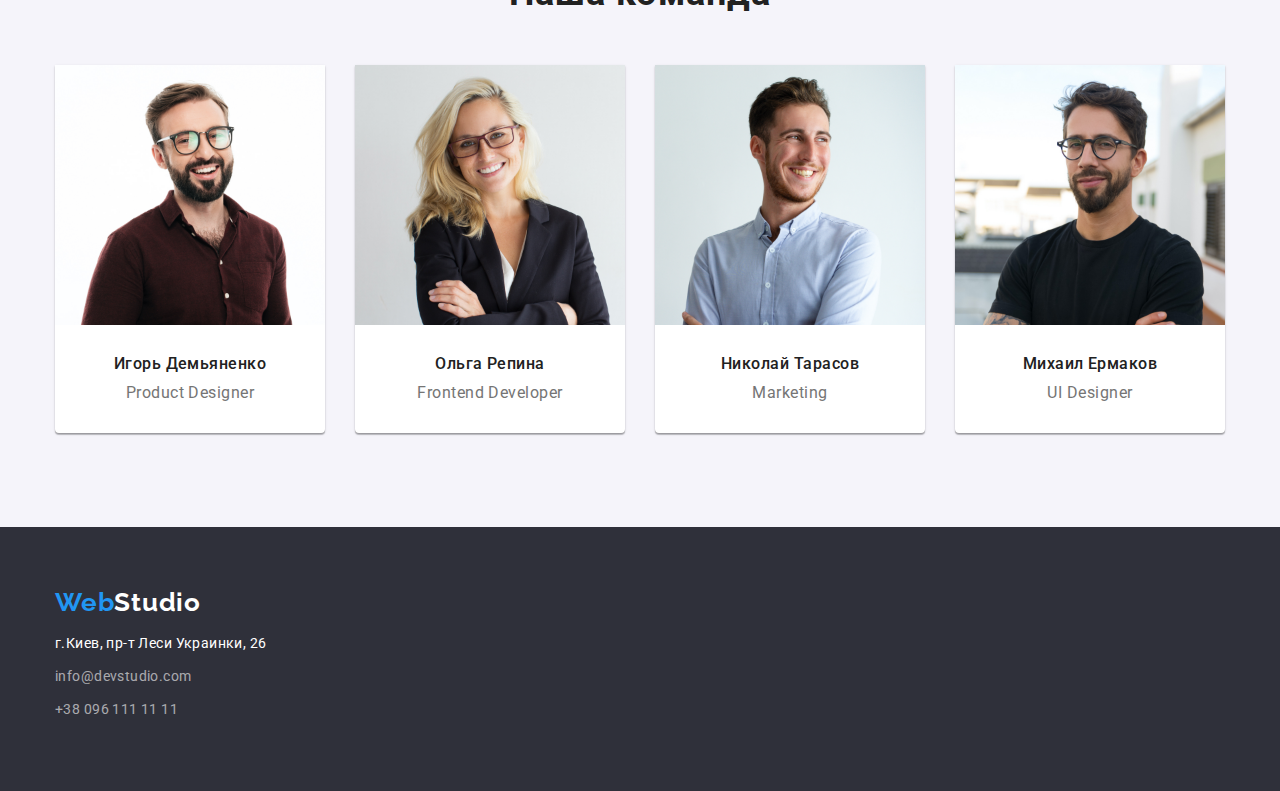
==== commit 9b25d4a7: "_" ====
--- a/index.html
+++ b/index.html
@@ -28,7 +28,7 @@
                     <li class="portfolio">
                         <a class="nav-link link" href="./portfolio.html">Портфолио</a>
                     </li>
-                    <li class="contact-page">
+                    <li>
                         <a class="nav-link link" href="#">Контакты</a>
                     </li>
                 </ul>
--- a/css/styles.css
+++ b/css/styles.css
@@ -15,15 +15,32 @@
   max-width: 100%;
   height: auto;
 }
-.box {
-  padding: 94px 0;
-}
 a {
   text-decoration: none;
 }
 h1 h2 h3 h4 h5 p {
   margin: 0;
   padding: 0;
+}
+:root {
+  --black-color: black;
+  --primary-title-color: #212121;
+  --secondary-text-color: #757575;
+  --white-text-color: #ffffff;
+  --main-blue-color: #188ce8;
+  --akcent: #2196f3;
+  --background-color: #f5f4fa;
+  --dark-background: #2f303a;
+}
+.title {
+  font-weight: 700;
+  font-size: 36px;
+  line-height: 1.16;
+  text-align: center;
+  letter-spacing: 0.03em;
+  color: var(--primary-title-color);
+  margin: 0;
+  margin-bottom: 50px;
 }
 .section {
   padding-top: 94px;
@@ -37,7 +54,7 @@
 }
 .header {
   border-bottom: 1px solid #ececec;
-  background: #ffffff;
+  background: var(--white-text-color);
 }
 .header .container {
   display: flex;
@@ -47,22 +64,19 @@
 /*------------------------------------------HEADER----------------------------*/
 
 .logo {
-  display: inline-block;
-  margin-right: 93px;
-}
-.logo {
-  font-family: Raleway;
-  font-style: normal;
-  width: 145px;
-  height: 31px;
+  font-family: Raleway, Oleo-Script;
   font-weight: 700;
   font-size: 26px;
   line-height: 1.19;
   letter-spacing: 0.03em;
-  color: #2196f3;
-}
+  color: var(--akcent);
+
+  display: inline-block;
+  margin-right: 93px;
+}
+
 .logo-color-black {
-  color: black;
+  color: var(--black-color);
 }
 .nav {
   display: flex;
@@ -76,7 +90,7 @@
   display: inline-block;
   padding-top: 32px;
   padding-bottom: 32px;
-  color: #212121;
+  color: var(--primary-title-color);
 }
 .nav-list li:not(:last-child) a {
   margin-right: 50px;
@@ -86,7 +100,7 @@
   align-items: center;
 }
 .contacts-item {
-  color: #757575;
+  color: var(--secondary-text-color);
 }
 .mailto {
   margin-left: auto;
@@ -105,27 +119,30 @@
 }
 .link:hover,
 :focus {
-  color: #2196f3;
+  color: var(--akcent);
 }
 .active {
-  color: #2196f3;
+  position: relative;
+  color: var(--akcent);
 }
 
 /*-----------------------------------------HERO----------------------------------*/
 
 .hero {
   padding: 200px 0;
-  background: #2f303a;
+  background: var(--dark-background);
 }
 .hero-title {
   margin: auto;
   font-weight: 900;
   font-size: 44px;
   line-height: 1.36;
+
   text-align: center;
   letter-spacing: 0.06em;
   text-transform: uppercase;
-  color: #ffffff;
+
+  color: var(--white-text-color);
   max-width: 693px;
   margin-bottom: 30px;
 }
@@ -135,20 +152,20 @@
   font-size: 16px;
   line-height: 1.87;
   letter-spacing: 0.06em;
-  background: #2196f3;
+  background: var(--akcent);
   box-shadow: 0px 4px 4px rgba(0, 0, 0, 0.15);
   border-radius: 4px;
   border: none;
   padding: 10px 32px;
   cursor: pointer;
-  color: #ffffff;
+  color: var(--white-text-color);
   text-align: center;
 }
 .hero-btn:hover {
-  background: #188ce8;
+  background: var(--main-blue-color);
 }
 .hero-btn:focus {
-  background: #188ce8;
+  background: var(--main-blue-color);
 }
 
 /*------------------------(hidden)преимущества advantages-------------------------------*/
@@ -179,14 +196,13 @@
   line-height: 1.14;
   letter-spacing: 0.03em;
   text-transform: uppercase;
-  color: #212121;
-  /* box-sizing: unset!important; */
+  color: var(--primary-title-color);
 }
 .advantages-item-text {
   font-size: 14px;
   line-height: 1.71;
   letter-spacing: 0.03em;
-  color: #757575;
+  color: var(--secondary-text-color);
 }
 /*--------------------------------ABOUT--------------------------------------*/
 .about {
@@ -203,22 +219,15 @@
 
 /*-------------------------------------TEAM------------------------------------*/
 .team {
-  background: #f5f4fa;
-}
-.title {
-  font-weight: 700px;
-  font-size: 36px;
-  line-height: 1.16;
-  text-align: center;
-  letter-spacing: 0.03em;
-  color: #212121;
-  margin: 0;
-  margin-bottom: 50px;
-}
+  background: var(--background-color);
+}
+
 .team-list {
   display: flex;
 }
 .team-item {
+  width: 270px;
+  height: 368px;
   background: #ffffff;
   box-shadow: 0px 1px 3px rgba(0, 0, 0, 0.12), 0px 1px 1px rgba(0, 0, 0, 0.14),
     0px 2px 1px rgba(0, 0, 0, 0.2);
@@ -227,6 +236,9 @@
 .team-item:not(:last-child) {
   margin-right: 30px;
 }
+.team-item img {
+  margin-bottom: 30px;
+}
 .title-text {
   text-align: center;
 }
@@ -235,15 +247,17 @@
   font-size: 16px;
   line-height: 1.18;
   letter-spacing: 0.03em;
+  margin: 0;
 }
 .team-item-title {
   font-weight: 500;
-  color: #212121;
+  margin-bottom: 10px;
+  color: var(--primary-title-color);
 }
 
 .team-item-text {
   font-weight: 400;
-  color: #757575;
+  color: var(--secondary-text-color);
 }
 
 /* -----------------------------------FOOTER-------------*/
@@ -260,7 +274,7 @@
   font-size: 26px;
   line-height: 1.19;
   letter-spacing: 0.03em;
-  color: #2196f3;
+  color: var(--akcent);
 }
 .adress {
   font-style: normal;
@@ -268,17 +282,17 @@
   font-size: 14px;
   line-height: 1.71;
   letter-spacing: 0.03em;
-  color: #ffffff;
+  color: var(--white-text-color);
 }
 .adress-name {
   margin-bottom: 9px;
 }
 .footer-nav-list {
   padding: 60px 0;
-  background: #2f303a;
+  background: var(--dark-background);
 }
 .logo-color-white {
-  color: #ffffff;
+  color: var(--white-text-color);
 }
 .footer-contacts {
   font-style: normal;
@@ -320,23 +334,22 @@
   font-size: 16px;
   line-height: 1.87;
   letter-spacing: 0.06em;
-  background: #f5f4fa;
+  background: var(--background-color);
   text-align: center;
   box-shadow: 0px 4px 4px rgba(0, 0, 0, 0.15);
   border-radius: 4px;
   border: none;
   cursor: pointer;
-  color: #212121;
-  /* justify-content: space-between; */
-}
-.filters-btn:last-child {
-  margin-right: 8px;
+  color: var(--primary-title-color);
+}
+.filters-list:last-child {
+  margin-right: 0;
 }
 
 .filters-btn:hover,
 .filters-btn:focus {
-  background-color: #2196f3;
-  color: #ffffff;
+  background-color: var(--akcent);
+  color: var(--white-text-color);
 }
 
 .filter-vse {
@@ -360,8 +373,7 @@
   width: 130px;
   height: 38px;
 }
-/*----------------------------------------projects------------------------------------------*/
-
+/*------------------projects----------*/
 .main-box {
   width: 1200px;
   margin: 0 auto;
@@ -378,7 +390,7 @@
   height: 404px;
   left: 215px;
   top: 696px;
-  background: #ffffff;
+  background: var(--white-text-color);
   border: 1px solid #eeeeee;
   box-sizing: border-box;
   margin-bottom: 30px;
@@ -392,23 +404,18 @@
   padding: 20px 24px;
 }
 .projects-item-title {
-  font-family: Roboto, sans-serif;
-  font-style: normal;
+  color: var(--primary-title-color);
   font-weight: 700;
   font-size: 18px;
   line-height: 2;
   letter-spacing: 0.06em;
-  color: #212121;
   margin: 0 auto;
 }
-
 .projects-item-text {
-  font-family: Roboto, sans-serif;
-  font-style: normal;
+  color: var(--secondary-text-color);
   font-weight: normal;
   font-size: 16px;
   line-height: 1.87;
   letter-spacing: 0.03em;
   margin-top: 0;
-  color: #757575;
-}
+}
